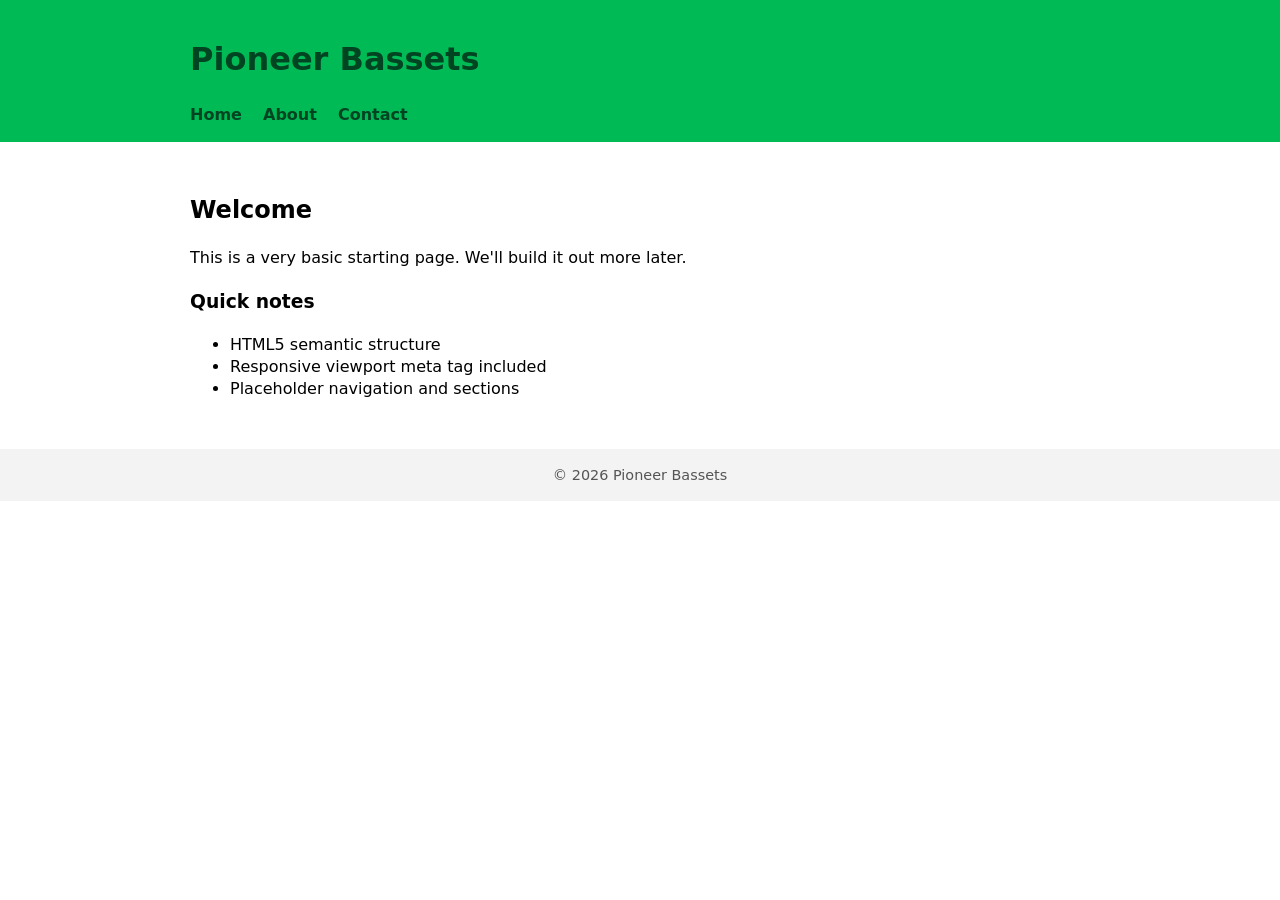
==== index.html @ 90b67563 "initial commit" ====
<!doctype html>
<html lang="en">
<head>
    <meta charset="utf-8" />
    <meta name="viewport" content="width=device-width,initial-scale=1" />
    <title>Pioneer Bassets</title>
    <style>
        /* Very basic styles for initial layout */
        :root { font-family: system-ui, -apple-system, "Segoe UI", Roboto, "Helvetica Neue", Arial; color-scheme: light; }
        body { margin: 0; padding: 0; line-height: 1.4; }
        header { background:#0b5; padding:1rem; color:#042; }
        nav a { color: #042; margin-right: 1rem; text-decoration: none; font-weight:600; }
        main { padding: 2rem; }
        footer { padding: 1rem; background:#f3f3f3; text-align:center; font-size:0.9rem; color:#555; }
        .container { max-width: 900px; margin: 0 auto; }
    </style>
</head>
<body>
    <header>
        <div class="container">
            <h1>Pioneer Bassets</h1>
            <nav>
                <a href="#">Home</a>
                <a href="#">About</a>
                <a href="#">Contact</a>
            </nav>
        </div>
    </header>

    <main>
        <div class="container">
            <section>
                <h2>Welcome</h2>
                <p>This is a very basic starting page. We'll build it out more later.</p>
            </section>

            <section>
                <h3>Quick notes</h3>
                <ul>
                    <li>HTML5 semantic structure</li>
                    <li>Responsive viewport meta tag included</li>
                    <li>Placeholder navigation and sections</li>
                </ul>
            </section>
        </div>
    </main>

    <footer>
        <div class="container">
            &copy; <span id="year"></span> Pioneer Bassets
        </div>
    </footer>

    <script>
        // small script to set current year
        document.getElementById('year').textContent = new Date().getFullYear();
    </script>
</body>
</html>
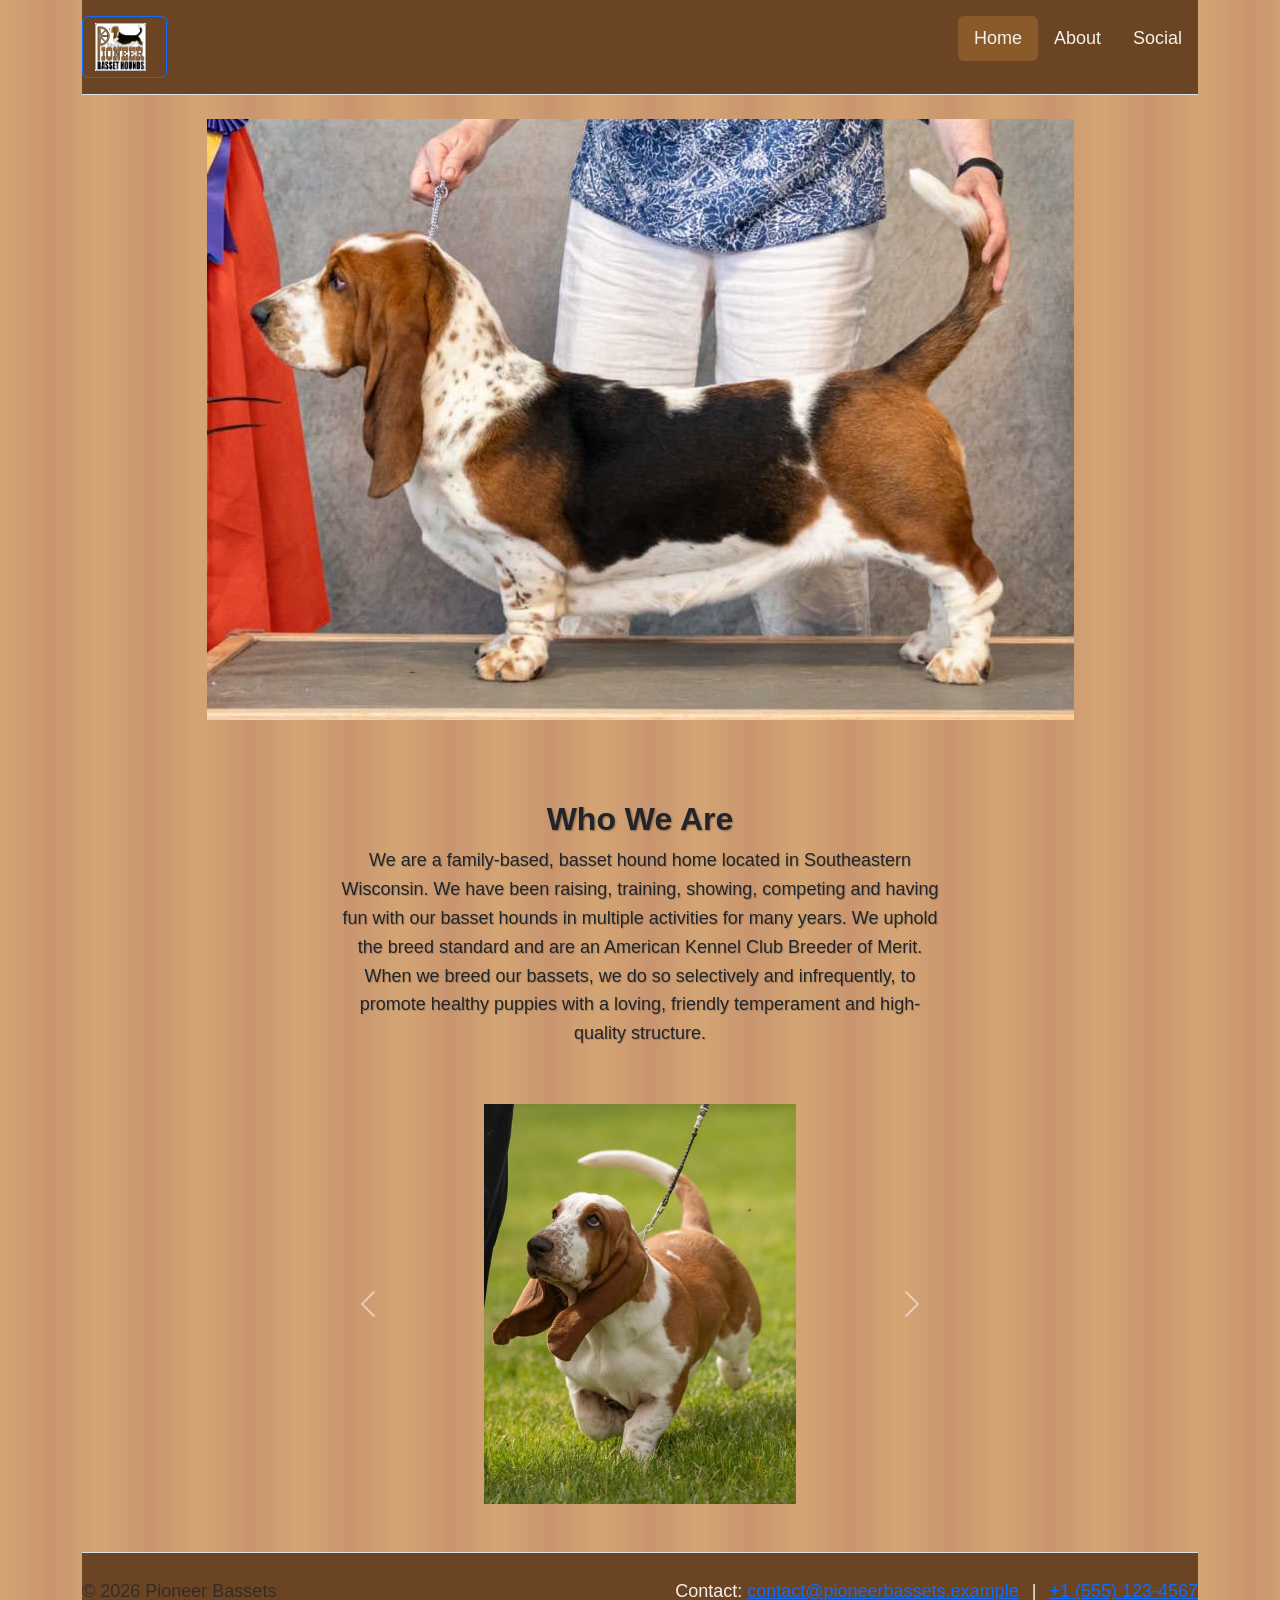
==== commit 724c1a1f: "Working state: carousel with wood-grain background, improved typography, header/footer styling, and " ====
--- a/index.html
+++ b/index.html
@@ -1,59 +1,142 @@
 <!doctype html>
 <html lang="en">
+
 <head>
-    <meta charset="utf-8" />
-    <meta name="viewport" content="width=device-width,initial-scale=1" />
+    <meta charset="utf-8">
+    <meta name="viewport" content="width=device-width, initial-scale=1">
     <title>Pioneer Bassets</title>
-    <style>
-        /* Very basic styles for initial layout */
-        :root { font-family: system-ui, -apple-system, "Segoe UI", Roboto, "Helvetica Neue", Arial; color-scheme: light; }
-        body { margin: 0; padding: 0; line-height: 1.4; }
-        header { background:#0b5; padding:1rem; color:#042; }
-        nav a { color: #042; margin-right: 1rem; text-decoration: none; font-weight:600; }
-        main { padding: 2rem; }
-        footer { padding: 1rem; background:#f3f3f3; text-align:center; font-size:0.9rem; color:#555; }
-        .container { max-width: 900px; margin: 0 auto; }
-    </style>
+    <link href="https://cdn.jsdelivr.net/npm/bootstrap@5.3.8/dist/css/bootstrap.min.css" rel="stylesheet"
+        integrity="sha384-sRIl4kxILFvY47J16cr9ZwB07vP4J8+LH7qKQnuqkuIAvNWLzeN8tE5YBujZqJLB" crossorigin="anonymous">
+    <link href="styles.css" rel="stylesheet">
 </head>
+
 <body>
-    <header>
+    <div class="container">
+        <header class="d-flex flex-wrap justify-content-center py-3 mb-4 border-bottom">
+            <a href="/" role="button"
+                class="btn btn-outline-primary d-flex align-items-center mb-3 mb-md-0 me-md-auto text-decoration-none"
+                aria-label="Go to home">
+                <img src="PioneerLogoUsed2024.jpg" alt="Pioneer Bassets logo" style="height:48px; width:auto;"
+                    class="me-2">
+                <span class="visually-hidden">Home</span>
+            </a>
+
+            <ul class="nav nav-pills">
+                <li class="nav-item">
+                    <a href="#" class="nav-link active" aria-current="page">Home</a>
+                </li>
+                <li class="nav-item">
+                    <a href="#" class="nav-link">About</a>
+                </li>
+                <li class="nav-item">
+                    <a href="#" class="nav-link">Social</a>
+                </li>
+            </ul>
+        </header>
+    </div>
+    <div class="container-fluid">
+        <div class="text-center">
+            <div>
+                <img src="PioneerBassetsHeaderZoom.jpg" alt="Pioneer Bassets Header Image" class="img-fluid">
+            </div>
+            <div class="text-center" style="padding: 2rem 0;">
+                <h2 class="mt-5" style="text-shadow: 1px 1px 2px rgba(0,0,0,0.3);">Who We Are</h2>
+                <p class="mx-auto" style="max-width: 600px; text-shadow: 1px 1px 1px rgba(0,0,0,0.2);">We are a family-based, basset hound home located in
+                    Southeastern Wisconsin.
+                    We have been raising, training, showing, competing and having fun with our basset hounds in multiple
+                    activities for many years.
+                    We uphold the breed standard and are an American Kennel Club Breeder of Merit. When we breed our
+                    bassets, we do so selectively and infrequently,
+                    to promote healthy puppies with a loving, friendly temperament and high-quality structure.</p>
+            </div>
+            <div class="d-flex justify-content-center">
+                <div id="photoCarousel" class="carousel slide" data-bs-ride="carousel"
+                    style="max-width: 50vw; width: 100%;">
+                    <div class="carousel-inner">
+                        <div class="carousel-item active">
+                            <div style="height: 400px; display: flex; align-items: center; justify-content: center;">
+                                <img src="carousel-images/493675223_9678336645564883_3171243413613105040_n.jpg"
+                                    style="max-height: 100%; max-width: 100%; object-fit: contain;"
+                                    alt="Basset Hound Photo 1">
+                            </div>
+                        </div>
+                        <div class="carousel-item">
+                            <div style="height: 400px; display: flex; align-items: center; justify-content: center;">
+                                <img src="carousel-images/495085235_9698795806852300_4088912337071234789_n.jpg"
+                                    style="max-height: 100%; max-width: 100%; object-fit: contain;"
+                                    alt="Basset Hound Photo 2">
+                            </div>
+                        </div>
+                        <div class="carousel-item">
+                            <div style="height: 400px; display: flex; align-items: center; justify-content: center;">
+                                <img src="carousel-images/PXL_20230610_222431128.jpg"
+                                    style="max-height: 100%; max-width: 100%; object-fit: contain;"
+                                    alt="Basset Hound Photo 3">
+                            </div>
+                        </div>
+                        <div class="carousel-item">
+                            <div style="height: 400px; display: flex; align-items: center; justify-content: center;">
+                                <img src="carousel-images/PXL_20250424_195313694.jpg"
+                                    style="max-height: 100%; max-width: 100%; object-fit: contain;"
+                                    alt="Basset Hound Photo 4">
+                            </div>
+                        </div>
+                        <div class="carousel-item">
+                            <div style="height: 400px; display: flex; align-items: center; justify-content: center;">
+                                <img src="carousel-images/PXL_20251226_015337668.MP.jpg"
+                                    style="max-height: 100%; max-width: 100%; object-fit: contain;"
+                                    alt="Basset Hound Photo 5">
+                            </div>
+                        </div>
+                        <!-- <div class="carousel-item">
+                            <div
+                                style="height: 400px; display: flex; align-items: center; justify-content: center; background-color: #f8f9fa;">
+                                <img src="carousel-images/Rally Advanced Title.jfif"
+                                    style="max-height: 100%; max-width: 100%; object-fit: contain;"
+                                    alt="Rally Advanced Title">
+                            </div>
+                        </div> -->
+                        <div class="carousel-item">
+                            <div style="height: 400px; display: flex; align-items: center; justify-content: center;">
+                                <img src="carousel-images/Roz 7125b.jpg"
+                                    style="max-height: 100%; max-width: 100%; object-fit: contain;" alt="Roz 7125b">
+                            </div>
+                        </div>
+                        <div class="carousel-item">
+                            <div style="height: 400px; display: flex; align-items: center; justify-content: center;">
+                                <img src="carousel-images/Tater down.JPG"
+                                    style="max-height: 100%; max-width: 100%; object-fit: contain;" alt="Tater down">
+                            </div>
+                        </div>
+                    </div>
+                    <button class="carousel-control-prev" type="button" data-bs-target="#photoCarousel"
+                        data-bs-slide="prev">
+                        <span class="carousel-control-prev-icon" aria-hidden="true"></span>
+                        <span class="visually-hidden">Previous</span>
+                    </button>
+                    <button class="carousel-control-next" type="button" data-bs-target="#photoCarousel"
+                        data-bs-slide="next">
+                        <span class="carousel-control-next-icon" aria-hidden="true"></span>
+                        <span class="visually-hidden">Next</span>
+                    </button>
+                </div>
+            </div>
+        </div>
         <div class="container">
-            <h1>Pioneer Bassets</h1>
-            <nav>
-                <a href="#">Home</a>
-                <a href="#">About</a>
-                <a href="#">Contact</a>
-            </nav>
+            <footer class="py-4 mt-5 border-top">
+                <div class="d-flex flex-column flex-md-row justify-content-between align-items-center">
+                    <div class="text-muted">© <span id="year"></span> Pioneer Bassets</div>
+                    <div class="text-center">
+                        <div>Contact: <a href="mailto:contact@pioneerbassets.example">contact@pioneerbassets.example</a>
+                            <span class="mx-2">|</span> <a href="tel:+15551234567">+1 (555) 123-4567</a></div>
+                    </div>
+                </div>
+            </footer>
+            <script>document.getElementById('year').textContent = new Date().getFullYear();</script>
         </div>
-    </header>
+        <script src="https://cdn.jsdelivr.net/npm/bootstrap@5.3.8/dist/js/bootstrap.bundle.min.js"
+            integrity="sha384-FKyoEForCGlyvwx9Hj09JcYn3nv7wiPVlz7YYwJrWVcXK/BmnVDxM+D2scQbITxI"
+            crossorigin="anonymous"></script>
+</body>
 
-    <main>
-        <div class="container">
-            <section>
-                <h2>Welcome</h2>
-                <p>This is a very basic starting page. We'll build it out more later.</p>
-            </section>
-
-            <section>
-                <h3>Quick notes</h3>
-                <ul>
-                    <li>HTML5 semantic structure</li>
-                    <li>Responsive viewport meta tag included</li>
-                    <li>Placeholder navigation and sections</li>
-                </ul>
-            </section>
-        </div>
-    </main>
-
-    <footer>
-        <div class="container">
-            &copy; <span id="year"></span> Pioneer Bassets
-        </div>
-    </footer>
-
-    <script>
-        // small script to set current year
-        document.getElementById('year').textContent = new Date().getFullYear();
-    </script>
-</body>
 </html>
--- a/styles.css
+++ b/styles.css
@@ -0,0 +1,67 @@
+.carousel-container {
+    display: flex;
+    justify-content: center;
+}
+
+#photoCarousel {
+    max-width: 50vw;
+    width: 100%;
+}
+
+.carousel-item {
+    height: 400px;
+    overflow: hidden;
+    align-items: center;
+    justify-content: center;
+}
+
+.carousel-item img {
+    max-height: 100%;
+    max-width: 100%;
+    object-fit: contain;
+}
+
+body {
+  font-family: 'Segoe UI', Tahoma, Geneva, Verdana, sans-serif;
+  font-size: 18px;
+  line-height: 1.6;
+  background: linear-gradient(90deg, #d4a574 0%, #c9956f 25%, #d4a574 50%, #c9956f 75%, #d4a574 100%);
+  background-size: 200px 200px;
+  min-height: 100vh;
+}
+
+header {
+  background-color: #6b4423;
+  color: #f5f1eb;
+  border-color: #5a3a1a !important;
+}
+
+footer {
+  background-color: #6b4423;
+  color: #f5f1eb;
+  border-color: #5a3a1a !important;
+}
+
+header a, header .nav-link {
+  color: #f5f1eb !important;
+}
+
+header .nav-link.active {
+  background-color: #8b5a2b !important;
+}
+
+h1, h2 {
+  font-weight: 600;
+}
+
+p {
+  margin-bottom: 1.5rem;
+}
+
+h1 {
+  font-size: 2.5rem;
+}
+
+h2 {
+  font-size: 2rem;
+}
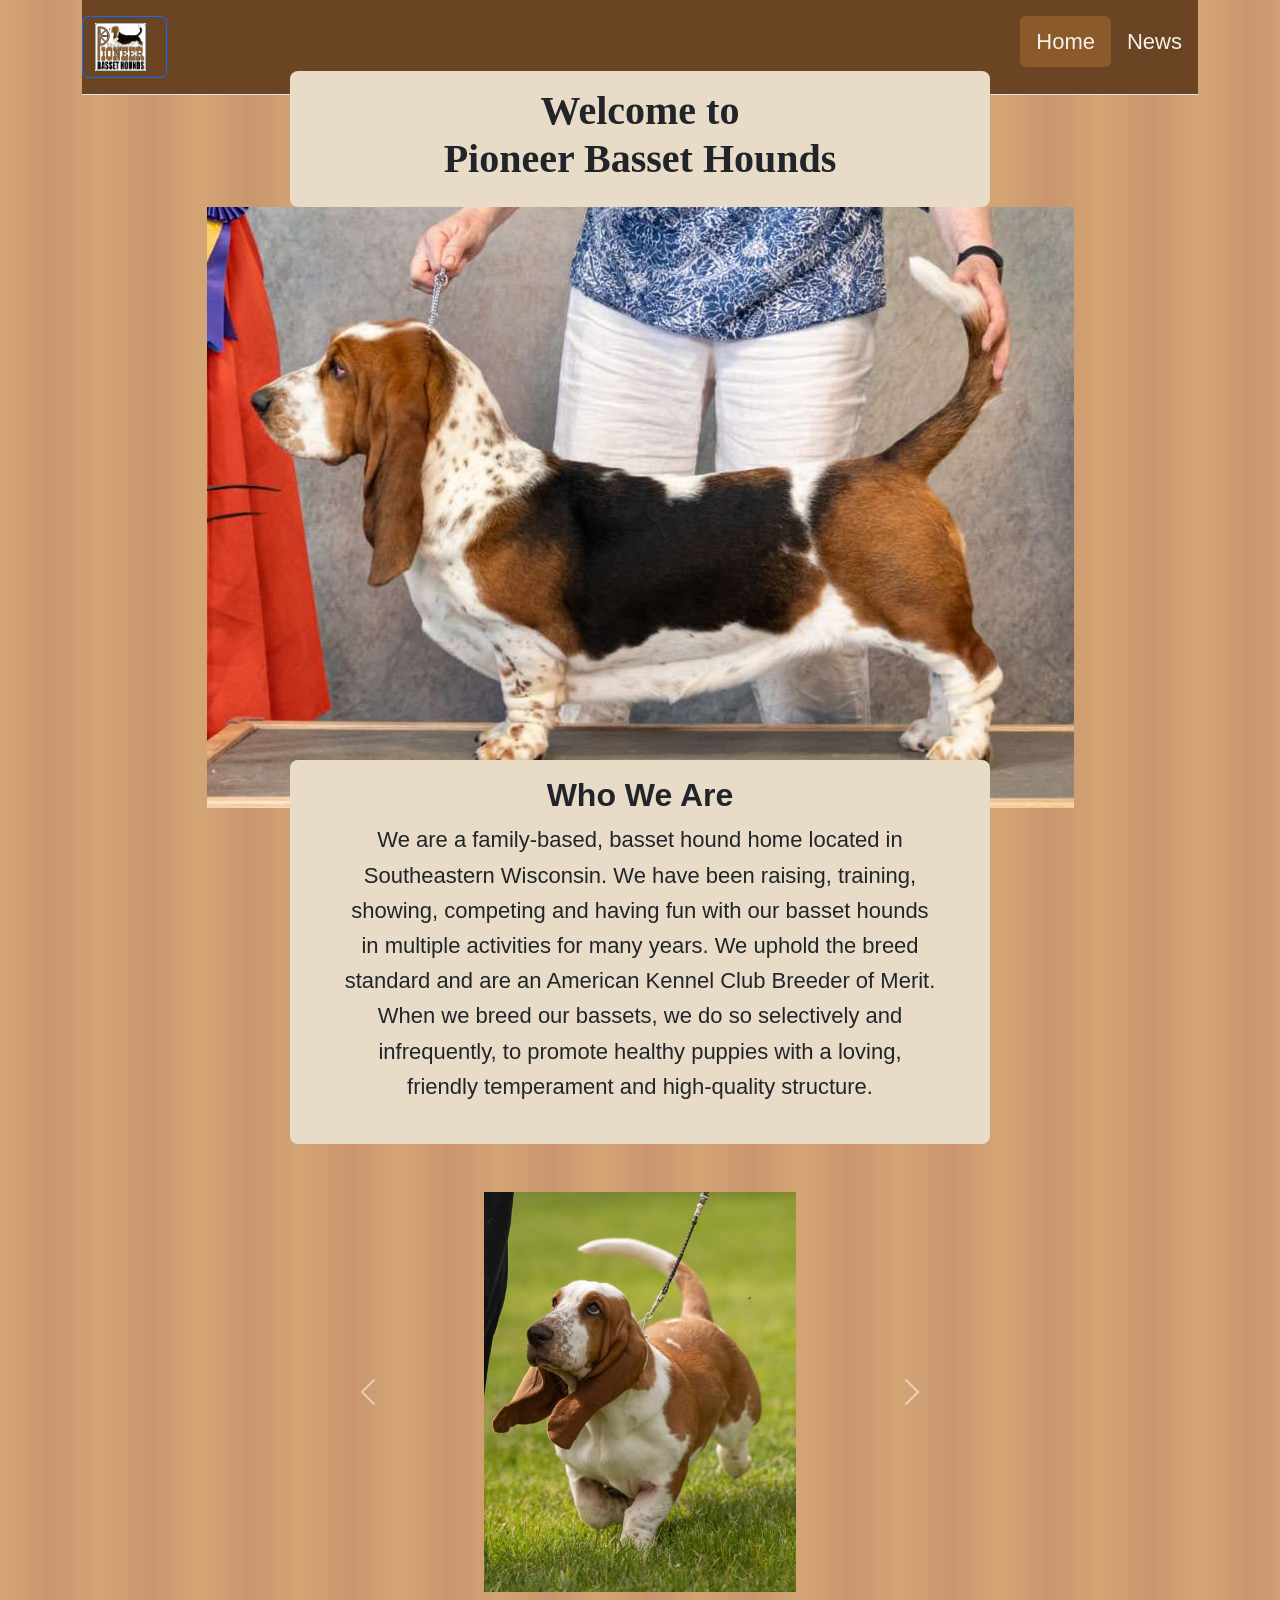
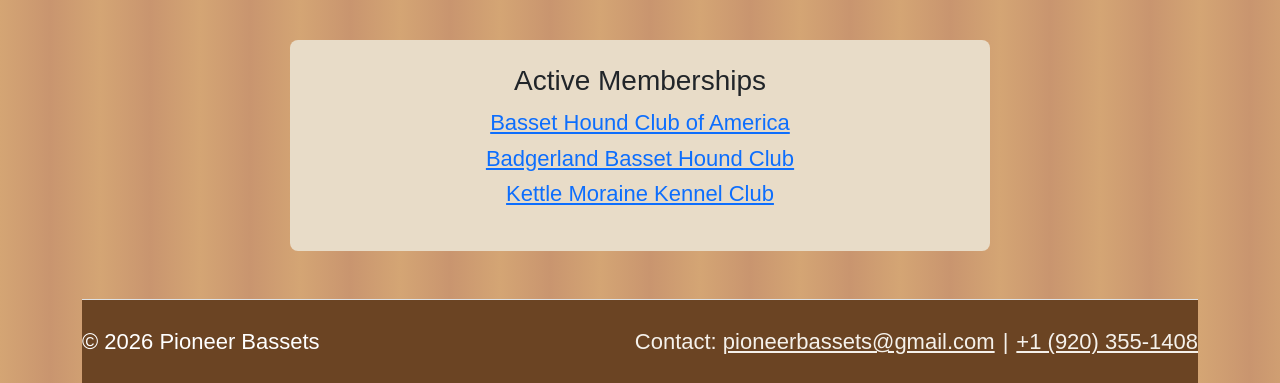
==== commit 7448cb5c: "Adds photos, cleans up formatting per review." ====
--- a/index.html
+++ b/index.html
@@ -8,40 +8,41 @@
     <link href="https://cdn.jsdelivr.net/npm/bootstrap@5.3.8/dist/css/bootstrap.min.css" rel="stylesheet"
         integrity="sha384-sRIl4kxILFvY47J16cr9ZwB07vP4J8+LH7qKQnuqkuIAvNWLzeN8tE5YBujZqJLB" crossorigin="anonymous">
     <link href="styles.css" rel="stylesheet">
+    <link rel="icon" type="image/x-icon" href="PioneerLogoUsed2024.jpg">
 </head>
 
 <body>
     <div class="container">
         <header class="d-flex flex-wrap justify-content-center py-3 mb-4 border-bottom">
-            <a href="/" role="button"
+            <a href="index.html" role="button"
                 class="btn btn-outline-primary d-flex align-items-center mb-3 mb-md-0 me-md-auto text-decoration-none"
                 aria-label="Go to home">
                 <img src="PioneerLogoUsed2024.jpg" alt="Pioneer Bassets logo" style="height:48px; width:auto;"
                     class="me-2">
-                <span class="visually-hidden">Home</span>
             </a>
-
             <ul class="nav nav-pills">
                 <li class="nav-item">
-                    <a href="#" class="nav-link active" aria-current="page">Home</a>
+                    <a href="index.html" class="nav-link active" aria-current="page">Home</a>
                 </li>
                 <li class="nav-item">
-                    <a href="#" class="nav-link">About</a>
-                </li>
-                <li class="nav-item">
-                    <a href="#" class="nav-link">Social</a>
+                    <a href="news.html" class="nav-link">News</a>
                 </li>
             </ul>
         </header>
     </div>
     <div class="container-fluid">
-        <div class="text-center">
+        <div class="text-center" style="position: relative; margin-bottom: 3rem;">
+            <div class="text-center"
+                style="background-color: #e8dcc8; padding: 1rem 1.5rem; margin: -3rem auto 0 auto; position: relative; z-index: 10; border-radius: 8px; max-width: 700px;">
+                <h1 class="mt-0" style="font-family: 'Tahoma';">Welcome to <br>Pioneer Basset Hounds</h1>
+            </div>
             <div>
                 <img src="PioneerBassetsHeaderZoom.jpg" alt="Pioneer Bassets Header Image" class="img-fluid">
             </div>
-            <div class="text-center" style="padding: 2rem 0;">
-                <h2 class="mt-5" style="text-shadow: 1px 1px 2px rgba(0,0,0,0.3);">Who We Are</h2>
-                <p class="mx-auto" style="max-width: 600px; text-shadow: 1px 1px 1px rgba(0,0,0,0.2);">We are a family-based, basset hound home located in
+            <div class="text-center"
+                style="background-color: #e8dcc8; padding: 1rem 1.5rem; margin: -3rem auto 0 auto; position: relative; z-index: 10; border-radius: 8px; max-width: 700px;">
+                <h2 class="mt-0">Who We Are</h2>
+                <p class="mx-auto" style="max-width: 600px;">We are a family-based, basset hound home located in
                     Southeastern Wisconsin.
                     We have been raising, training, showing, competing and having fun with our basset hounds in multiple
                     activities for many years.
@@ -49,7 +50,7 @@
                     bassets, we do so selectively and infrequently,
                     to promote healthy puppies with a loving, friendly temperament and high-quality structure.</p>
             </div>
-            <div class="d-flex justify-content-center">
+            <div class="d-flex justify-content-center" style="margin-top: 3rem;">
                 <div id="photoCarousel" class="carousel slide" data-bs-ride="carousel"
                     style="max-width: 50vw; width: 100%;">
                     <div class="carousel-inner">
@@ -62,9 +63,23 @@
                         </div>
                         <div class="carousel-item">
                             <div style="height: 400px; display: flex; align-items: center; justify-content: center;">
+                                <img src="carousel-images/PXL_20251004_230500588.jpg"
+                                    style="max-height: 100%; max-width: 100%; object-fit: contain;"
+                                    alt="Basset Hound Photo 1">
+                            </div>
+                        </div>
+                        <div class="carousel-item">
+                            <div style="height: 400px; display: flex; align-items: center; justify-content: center;">
                                 <img src="carousel-images/495085235_9698795806852300_4088912337071234789_n.jpg"
                                     style="max-height: 100%; max-width: 100%; object-fit: contain;"
                                     alt="Basset Hound Photo 2">
+                            </div>
+                        </div>
+                        <div class="carousel-item">
+                            <div style="height: 400px; display: flex; align-items: center; justify-content: center;">
+                                <img src="carousel-images/PXL_20251225_164528192.MP.jpg"
+                                    style="max-height: 100%; max-width: 100%; object-fit: contain;"
+                                    alt="Basset Hound Photo 1">
                             </div>
                         </div>
                         <div class="carousel-item">
@@ -83,19 +98,25 @@
                         </div>
                         <div class="carousel-item">
                             <div style="height: 400px; display: flex; align-items: center; justify-content: center;">
+                                <img src="carousel-images/PXL_20260107_222523656.jpg"
+                                    style="max-height: 100%; max-width: 100%; object-fit: contain;" alt="Roz 7125b">
+                            </div>
+                        </div>
+                        <div class="carousel-item">
+                            <div style="height: 400px; display: flex; align-items: center; justify-content: center;">
                                 <img src="carousel-images/PXL_20251226_015337668.MP.jpg"
                                     style="max-height: 100%; max-width: 100%; object-fit: contain;"
                                     alt="Basset Hound Photo 5">
                             </div>
                         </div>
                         <!-- <div class="carousel-item">
-                            <div
-                                style="height: 400px; display: flex; align-items: center; justify-content: center; background-color: #f8f9fa;">
-                                <img src="carousel-images/Rally Advanced Title.jfif"
-                                    style="max-height: 100%; max-width: 100%; object-fit: contain;"
-                                    alt="Rally Advanced Title">
-                            </div>
-                        </div> -->
+                                                <div
+                                                    style="height: 400px; display: flex; align-items: center; justify-content: center; background-color: #f8f9fa;">
+                                                    <img src="carousel-images/Rally Advanced Title.jfif"
+                                                        style="max-height: 100%; max-width: 100%; object-fit: contain;"
+                                                        alt="Rally Advanced Title">
+                                                </div>
+                                            </div> -->
                         <div class="carousel-item">
                             <div style="height: 400px; display: flex; align-items: center; justify-content: center;">
                                 <img src="carousel-images/Roz 7125b.jpg"
@@ -106,6 +127,18 @@
                             <div style="height: 400px; display: flex; align-items: center; justify-content: center;">
                                 <img src="carousel-images/Tater down.JPG"
                                     style="max-height: 100%; max-width: 100%; object-fit: contain;" alt="Tater down">
+                            </div>
+                        </div>
+                        <div class="carousel-item">
+                            <div style="height: 400px; display: flex; align-items: center; justify-content: center;">
+                                <img src="carousel-images/FB_IMG_1772804554579.JPG"
+                                    style="max-height: 100%; max-width: 100%; object-fit: contain;" alt="FB_IMG_1772804554579">
+                            </div>
+                        </div>
+                        <div class="carousel-item">
+                            <div style="height: 400px; display: flex; align-items: center; justify-content: center;">
+                                <img src="carousel-images/PXL_20250906_015004252.MP~2.JPG"
+                                    style="max-height: 100%; max-width: 100%; object-fit: contain;" alt="PXL_20250906_015004252.MP~2">
                             </div>
                         </div>
                     </div>
@@ -122,13 +155,31 @@
                 </div>
             </div>
         </div>
+        <div class="container" style="margin-top: 3rem;">
+            <div class="text-center"
+                style="background-color: #e8dcc8; padding: 1.5rem; border-radius: 8px; max-width: 700px; margin: 0 auto;">
+                <h3>Active Memberships</h3>
+                <ul style="list-style: none; padding: 0;">
+                    <li><a href="https://basset-bhca.org/">Basset Hound Club of America</a></li>
+                    <li><a href="https://www.facebook.com/BBHCbassets/">Badgerland Basset Hound Club</a></li>
+                    <li><a href="https://www.kettlemorainekc.org/">Kettle Moraine Kennel Club</a></li>
+                </ul>
+            </div>
+        </div>
         <div class="container">
             <footer class="py-4 mt-5 border-top">
                 <div class="d-flex flex-column flex-md-row justify-content-between align-items-center">
-                    <div class="text-muted">© <span id="year"></span> Pioneer Bassets</div>
+                    <div class="text-left" style="color: white;">© <span id="year"></span> Pioneer Bassets</div>
                     <div class="text-center">
-                        <div>Contact: <a href="mailto:contact@pioneerbassets.example">contact@pioneerbassets.example</a>
-                            <span class="mx-2">|</span> <a href="tel:+15551234567">+1 (555) 123-4567</a></div>
+                        <ul class="nav nav-pills">
+                            <li class="nav-item">
+                                Contact: <a href="mailto:pioneerbassets@gmail.com">pioneerbassets@gmail.com</a>
+                            </li>
+                            <span class="mx-2">|</span>
+                            <li class="nav-item">
+                                <a href="tel:+19203551408">+1 (920) 355-1408</a>
+                            </li>
+                        </ul>
                     </div>
                 </div>
             </footer>
--- a/styles.css
+++ b/styles.css
@@ -23,7 +23,7 @@
 
 body {
   font-family: 'Segoe UI', Tahoma, Geneva, Verdana, sans-serif;
-  font-size: 18px;
+  font-size: 22px;
   line-height: 1.6;
   background: linear-gradient(90deg, #d4a574 0%, #c9956f 25%, #d4a574 50%, #c9956f 75%, #d4a574 100%);
   background-size: 200px 200px;
@@ -50,6 +50,14 @@
   background-color: #8b5a2b !important;
 }
 
+footer a, footer .nav-link {
+  color: #f5f1eb !important;
+}
+
+footer .nav-link.active {
+  background-color: #8b5a2b !important;
+}
+
 h1, h2 {
   font-weight: 600;
 }
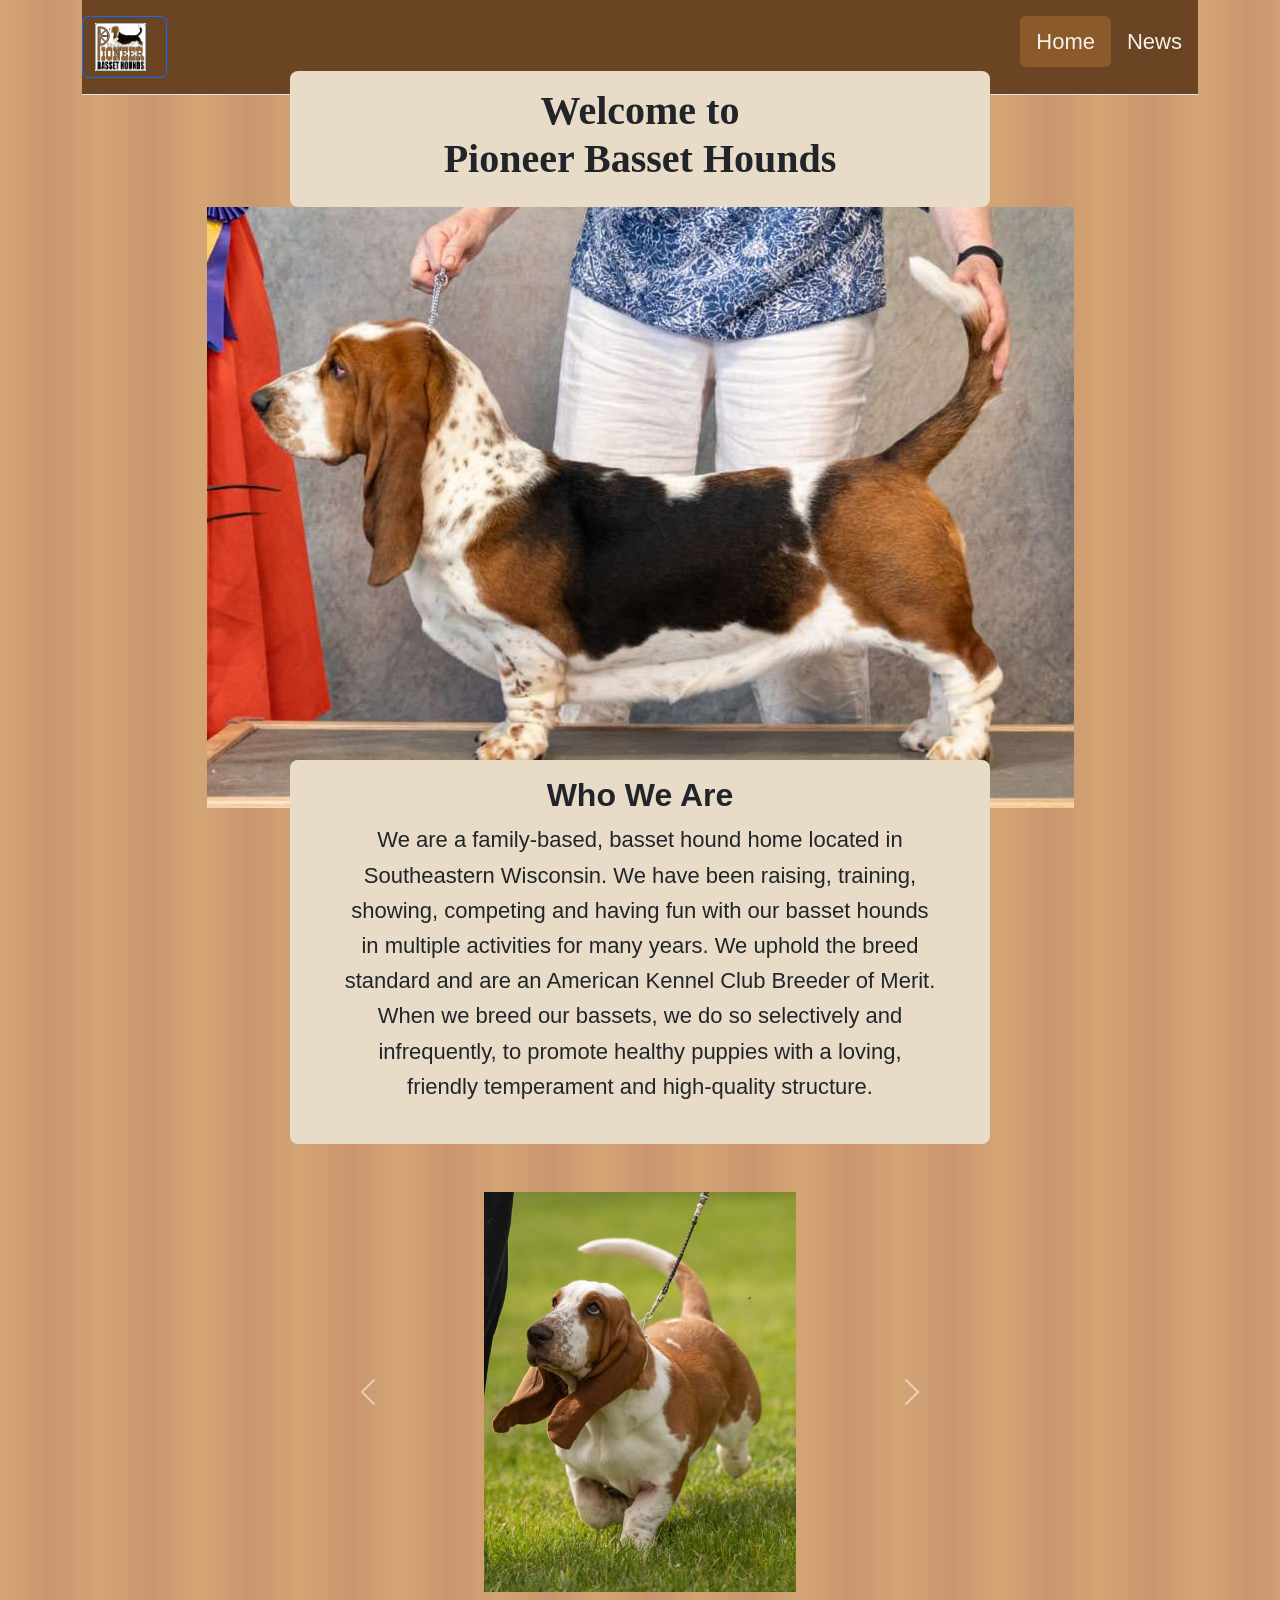
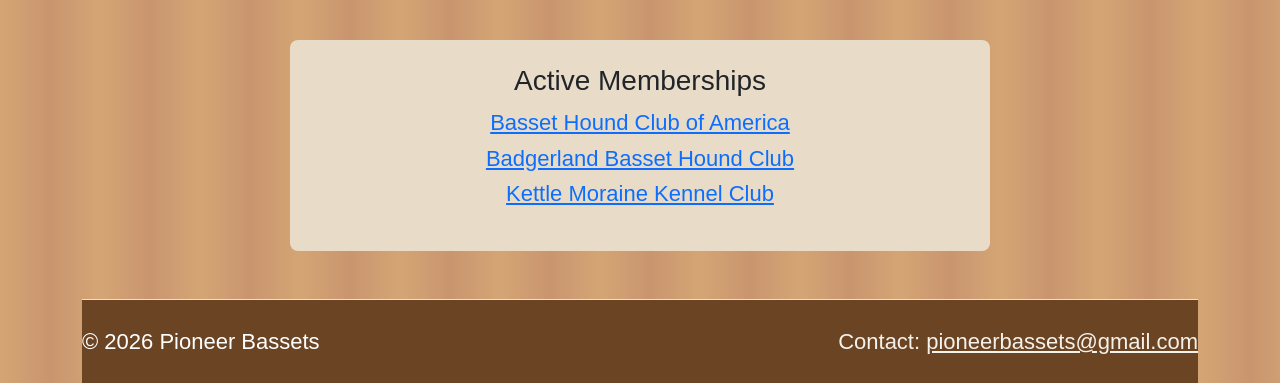
==== commit 297cd372: "Removed Phone Number" ====
--- a/index.html
+++ b/index.html
@@ -131,13 +131,13 @@
                         </div>
                         <div class="carousel-item">
                             <div style="height: 400px; display: flex; align-items: center; justify-content: center;">
-                                <img src="carousel-images/FB_IMG_1772804554579.JPG"
+                                <img src="carousel-images/FB_IMG_1772804554579.jpg"
                                     style="max-height: 100%; max-width: 100%; object-fit: contain;" alt="FB_IMG_1772804554579">
                             </div>
                         </div>
                         <div class="carousel-item">
                             <div style="height: 400px; display: flex; align-items: center; justify-content: center;">
-                                <img src="carousel-images/PXL_20250906_015004252.MP~2.JPG"
+                                <img src="carousel-images/PXL_20250906_015004252.MP~2.jpg"
                                     style="max-height: 100%; max-width: 100%; object-fit: contain;" alt="PXL_20250906_015004252.MP~2">
                             </div>
                         </div>
@@ -175,10 +175,6 @@
                             <li class="nav-item">
                                 Contact: <a href="mailto:pioneerbassets@gmail.com">pioneerbassets@gmail.com</a>
                             </li>
-                            <span class="mx-2">|</span>
-                            <li class="nav-item">
-                                <a href="tel:+19203551408">+1 (920) 355-1408</a>
-                            </li>
                         </ul>
                     </div>
                 </div>
